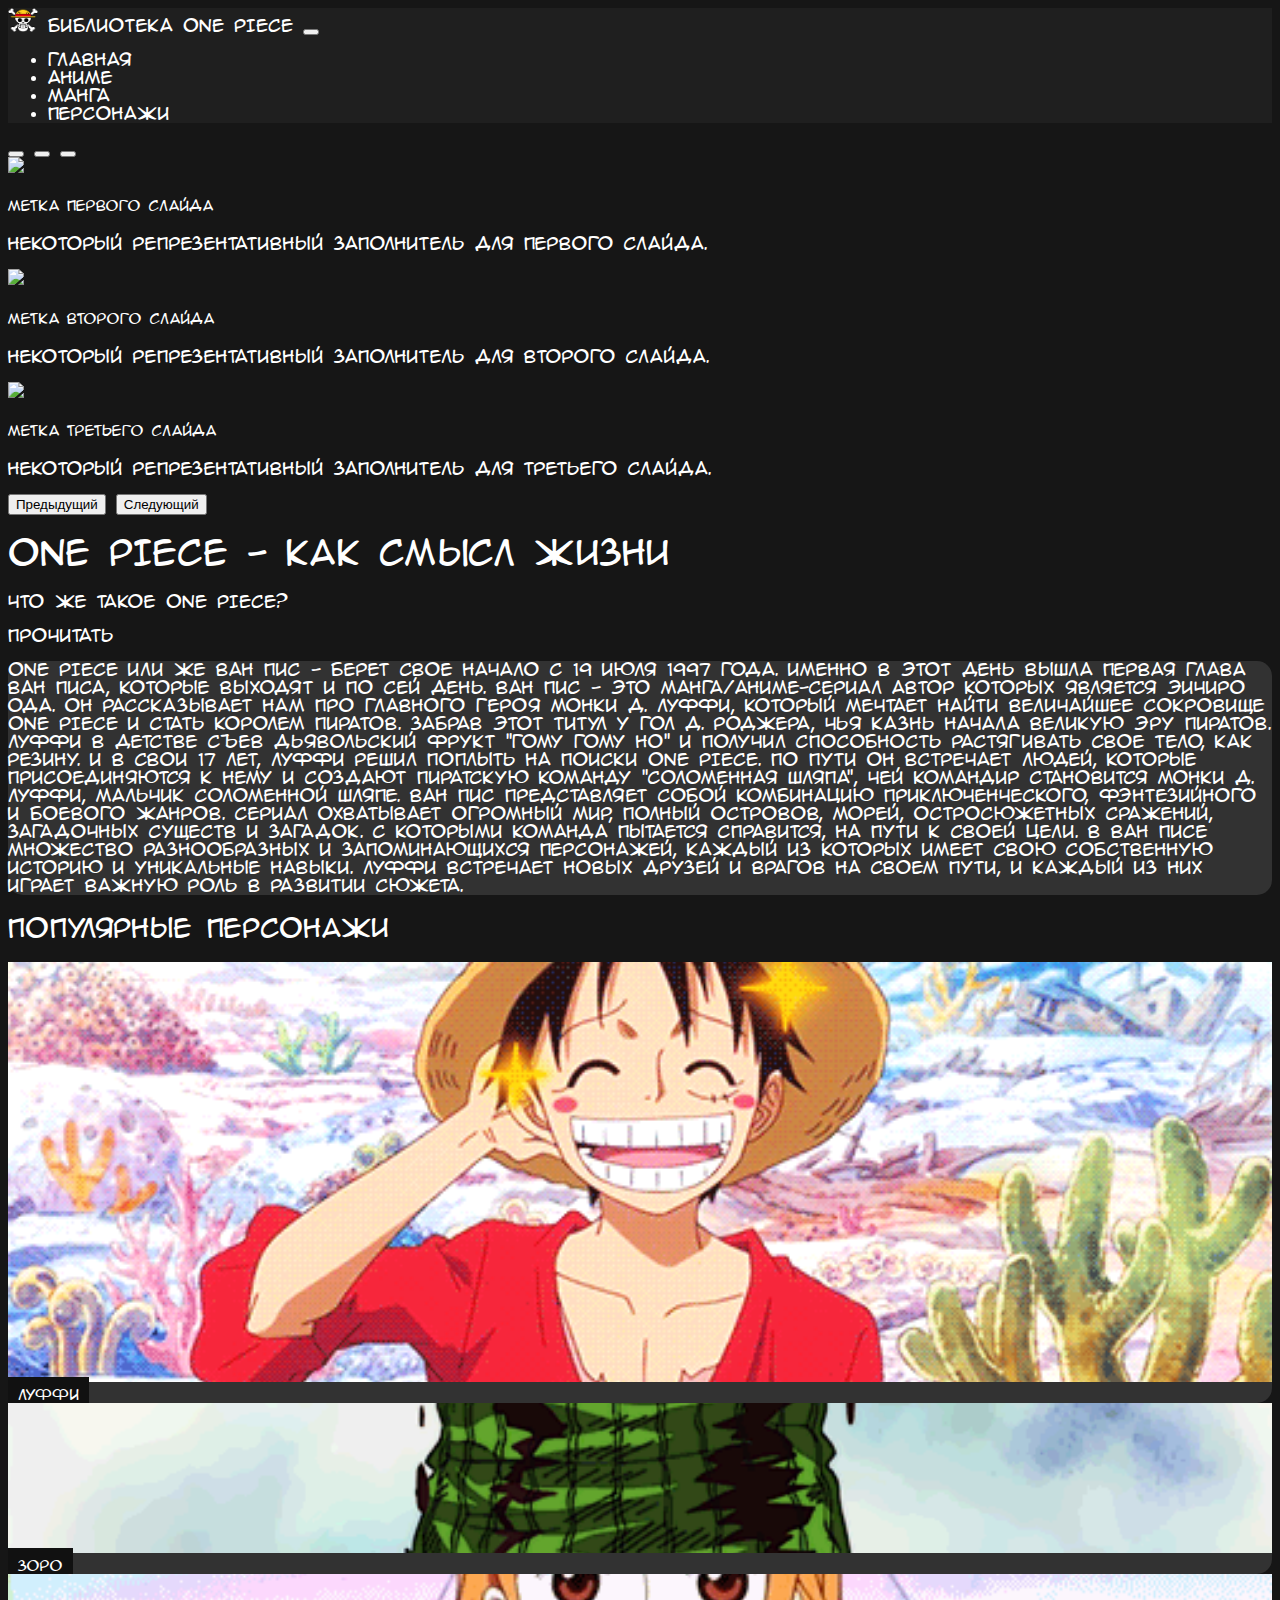
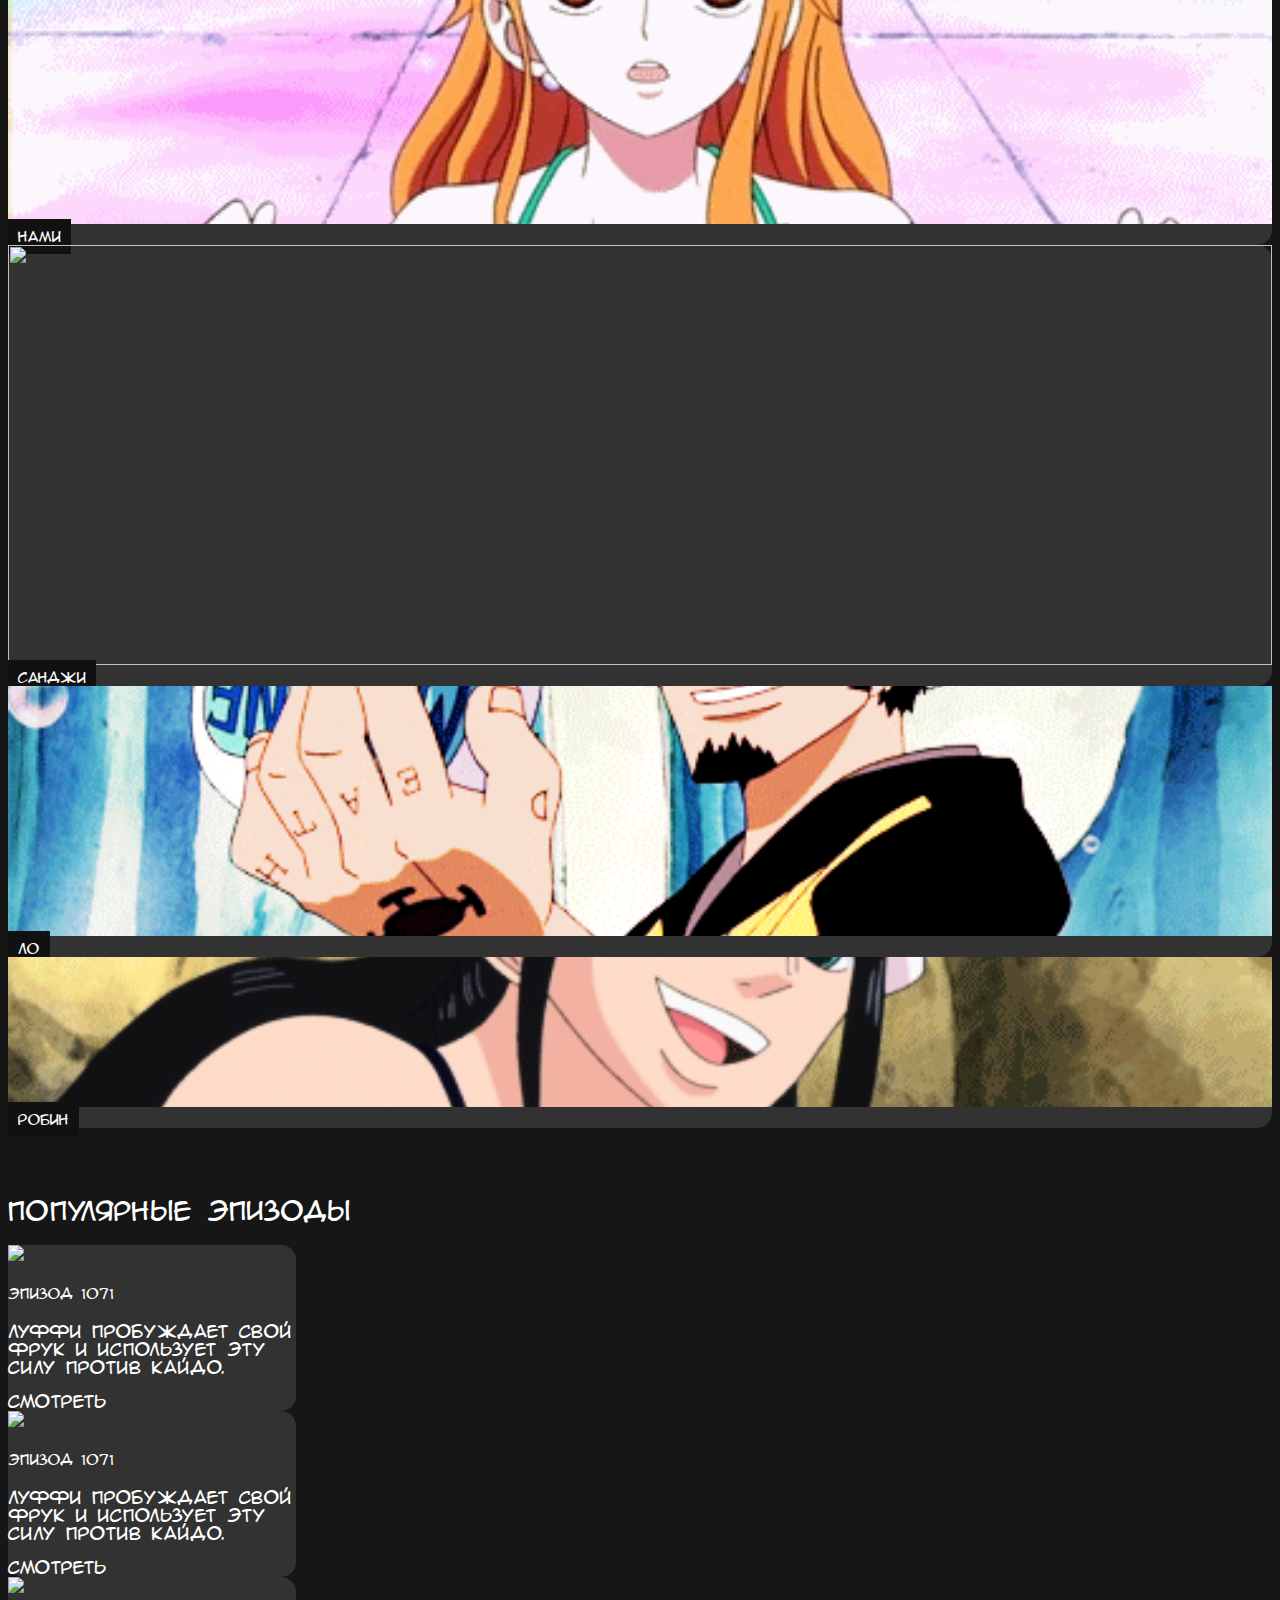
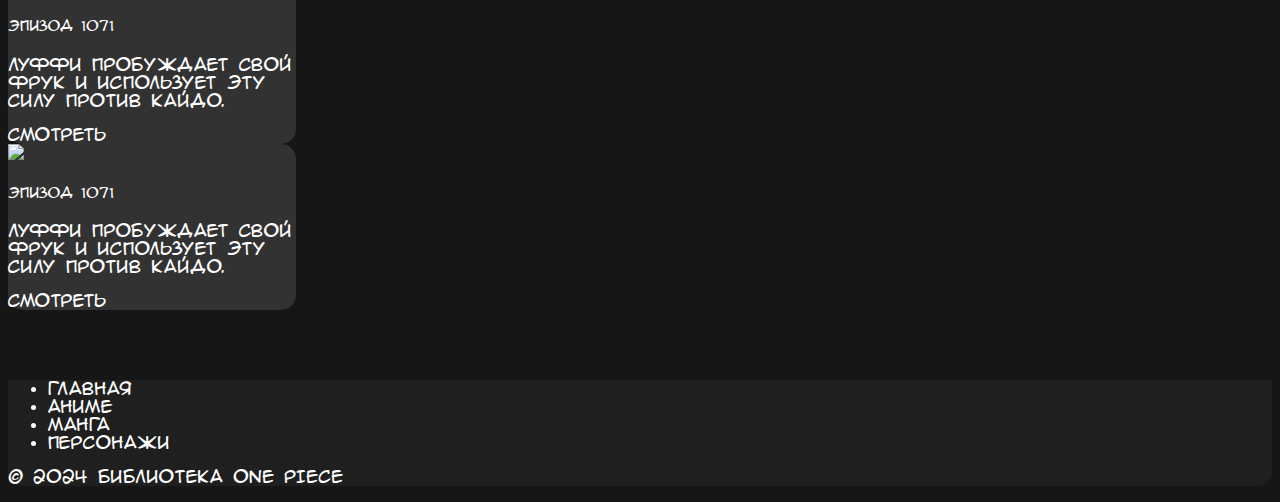
==== index.html @ 60ac5ba2 "1" ====
<!doctype html>
<html lang="ru">
  <head>
    <meta charset="utf-8">
    <meta name="viewport" content="width=device-width, initial-scale=1">
    <title>Библиотека One Piece</title>
    <link href="https://cdn.jsdelivr.net/npm/bootstrap@5.3.2/dist/css/bootstrap.min.css" rel="stylesheet" integrity="sha384-T3c6CoIi6uLrA9TneNEoa7RxnatzjcDSCmG1MXxSR1GAsXEV/Dwwykc2MPK8M2HN" crossorigin="anonymous">
		<link rel="stylesheet" href="css/style.css">
		<link rel="icon" href="img/01eefe3662a40757d082404a19bce33b.png">
  </head>
  <body>
    <nav class="navbar navbar-expand-lg nav-underline" data-bs-theme="dark">
      <div class="container-fluid">
        <a class="navbar-brand text-danger-hover" href="index.html">
          <img src="img/01eefe3662a40757d082404a19bce33b.png" width="30" height="24" class="d-inline-block align-text-top">
          <span class="logo"> Библиотека One Piece</span>
        </a>
        <button class="navbar-toggler" type="button" data-bs-toggle="collapse" data-bs-target="#navbarNav" aria-controls="navbarNav" aria-expanded="false" aria-label="Переключатель навигации">
        	<span class="navbar-toggler-icon"></span>
        </button>
        <div class="collapse navbar-collapse" id="navbarNav">
          <ul class="navbar-nav">
            <li><a class="nav-link active text-custom-hover text-danger-hover" aria-current="page" href="index.html">Главная</a></li>
            <li><a class="nav-link text-custom-hover text-danger-hover" href="anime.html">Аниме</a></li>
            <li><a class="nav-link text-custom-hover text-danger-hover" href="manga.html">Манга</a></li>
            <li><a class="nav-link text-custom-hover text-danger-hover" href="characters.html">Персонажи</a></li>
          </ul>
        </div>
      </div>
    </nav>

		<div id="carouselExampleCaptions" class="carousel slide container mb-5">
			<div class="carousel-indicators">
				<button type="button" data-bs-target="#carouselExampleCaptions" data-bs-slide-to="0" class="active" aria-current="true" aria-label="Slide 1"></button>
				<button type="button" data-bs-target="#carouselExampleCaptions" data-bs-slide-to="1" aria-label="Slide 2"></button>
				<button type="button" data-bs-target="#carouselExampleCaptions" data-bs-slide-to="2" aria-label="Slide 3"></button>
			</div>
			<div class="carousel-inner">
				<div class="carousel-item active" data-bs-ride="carousel">
					<a href="anime.html"><img src="https://imgholder.ru/600x300/8493a8/adb9ca&text=фото+1&font=kelson" class="d-block w-100"></a>
					<div class="carousel-caption d-none d-md-block">
						<h5>Метка первого слайда</h5>
						<p>Некоторый репрезентативный заполнитель для первого слайда.</p>
					</div>
				</div>
				<div class="carousel-item">
					<img src="https://imgholder.ru/600x300/8493a8/adb9ca&text=фото+2&font=kelson" class="d-block w-100">
					<div class="carousel-caption d-none d-md-block">
						<h5>Метка второго слайда</h5>
						<p>Некоторый репрезентативный заполнитель для второго слайда.</p>
					</div>
				</div>
				<div class="carousel-item">
					<img src="https://imgholder.ru/600x300/8493a8/adb9ca&text=фото+3&font=kelson" class="d-block w-100">
					<div class="carousel-caption d-none d-md-block">
						<h5>Метка третьего слайда</h5>
						<p>Некоторый репрезентативный заполнитель для третьего слайда.</p>
					</div>
				</div>
			</div>
			<button class="carousel-control-prev" type="button" data-bs-target="#carouselExampleCaptions" data-bs-slide="prev">
				<span class="carousel-control-prev-icon" aria-hidden="true"></span>
				<span class="visually-hidden">Предыдущий</span>
			</button>
			<button class="carousel-control-next" type="button" data-bs-target="#carouselExampleCaptions" data-bs-slide="next">
				<span class="carousel-control-next-icon" aria-hidden="true"></span>
				<span class="visually-hidden">Следующий</span>
			</button>
		</div>

		<h1 class="text-center mb-4">One Piece - как смысл жизни</h1>
		<p class="container">Что же такое One Piece?</p>
		<div class="container mb-5">
			<a class="btn btn-danger mb-3" data-bs-toggle="collapse" href="#collapseExample1" role="button" aria-expanded="false" aria-controls="collapseExample">
				Прочитать
			</a>
			<div class="collapse" id="collapseExample1">
				<div class="card card-body">
					<p>
						One Piece или же Ван пис - берет свое начало с 19 июля 1997 года. Именно в этот день вышла первая глава Ван писа, которые выходят и по сей день. Ван пис - это манга/аниме-сериал автор которых является Эичиро Ода. Он рассказывает нам про главного героя Монки Д. Луффи, который мечтает найти величайшее сокровище One Piece и стать Королем Пиратов. Забрав этот титул у Гол Д. Роджера, чья казнь начала Великую эру пиратов. Луффи в детстве съев Дьявольский фрукт "Гому Гому но" и получил способность растягивать свое тело, как резину. И в свои 17 лет, Луффи решил поплыть на поиски One Piece. По пути он встречает людей, которые присоединяются к нему и создают пиратскую команду "Соломенная шляпа", чей командир становится Монки Д. Луффи, мальчик соломенной шляпе. Ван Пис представляет собой комбинацию приключенческого, фэнтезийного и боевого жанров. Сериал охватывает огромный мир, полный островов, морей, остросюжетных сражений, загадочных существ и загадок. С которыми команда пытается справится, на пути к своей цели. В Ван Писе множество разнообразных и запоминающихся персонажей, каждый из которых имеет свою собственную историю и уникальные навыки. Луффи встречает новых друзей и врагов на своем пути, и каждый из них играет важную роль в развитии сюжета.
					</p>
				</div>
			</div>
		</div>

		<div class="container mb-5">
			<h2>Популярные персонажи</h2>
			<div class="row row-cols-1 row-cols-md-2 row-cols-lg-4 section">
				<div class="col mb-4">
					<div class="card shadow-sm">
							<img src="img/liffygif.gif" class="object-fit-cover rounded" style="height: 420px;">
							<div class="card-img-overlay d-flex align-items-end shake">
									<a href="characters/luffy/luffy.html"><h5 class="card-title card-black rounded stretched-link text-danger-hover">Луффи</h5></a>
							</div>
					</div>
				</div>
				<div class="column mb-4">
					<div class="card shadow-sm mb-3">
						<img src="img/zorogif.gif" class="object-fit-cover rounded" style="height: 150px;">
						<div class="card-img-overlay d-flex align-items-end shake">
							<a href="characters/zoro/zoro.html"><h5 class="card-title card-black rounded stretched-link text-danger-hover">Зоро</h5></a>
						</div>
					</div>
					<div class="card shadow-sm mb-3">
						<img src="img/namigif.gif" class="object-fit-cover rounded" style="height: 250px;">
						<div class="card-img-overlay d-flex align-items-end shake">
							<a href="characters/nami/nami.html"><h5 class="card-title card-black rounded stretched-link text-danger-hover">Нами</h5></a>
						</div>
					</div>
				</div>
				<div class="col mb-4">
					<div class="card shadow-sm">
						<img src="img/sanjigif.gif" class="object-fit-cover rounded" style="height: 420px;">
						<div class="card-img-overlay d-flex align-items-end shake">
							<a href="characters/sanji/sanji.html"><h5 class="card-title card-black rounded stretched-link text-danger-hover">Санджи</h5></a>
						</div>
					</div>
				</div>
				<div class="column mb-4">
					<div class="card shadow-sm mb-3">
						<img src="img/lawgif.gif" class="object-fit-cover rounded" style="height: 250px;">
						<div class="card-img-overlay d-flex align-items-end shake">
							<a href="characters/law/index.html"><h5 class="card-title card-black rounded stretched-link text-danger-hover">Ло</h5></a>
						</div>
					</div>
					<div class="card shadow-sm">
						<img src="img/robin.gif" class="object-fit-cover rounded" style="height: 150px;">
						<div class="card-img-overlay d-flex align-items-end shake">
							<a href="characters/robin/robin.html"><h5 class="card-title card-black rounded stretched-link text-danger-hover">Робин</h5></a>
						</div>
					</div>
				</div>
			</div>

			<div class="section">
				<h2>Популярные эпизоды</h2>
				<div class="row row-cols-1 row-cols-md-2 row-cols-lg-4 flex">
					<div class="col mb-4 d-flex justify-content-center">
						<div class="card card-popular" >
							<img src="img/gear-5.gif" class="card-img-top">
							<div class="card-body">
								<h5 class="card-title">Эпизод 1071</h5>
								<p class="card-text">Луффи пробуждает свой фрук и использует эту силу против Кайдо.</p>
							</div>
							<div class="card-body">
								<a href="#" class="card-link text-danger-hover">Смотреть</a>
							</div>
						</div>
					</div>
					<div class="col mb-4 d-flex justify-content-center">
						<div class="card card-popular" >
							<img src="img/gear-5.gif" class="card-img-top">
							<div class="card-body">
								<h5 class="card-title">Эпизод 1071</h5>
								<p class="card-text">Луффи пробуждает свой фрук и использует эту силу против Кайдо.</p>
							</div>
							<div class="card-body">
								<a href="#" class="card-link text-danger-hover">Смотреть</a>
							</div>
						</div>
					</div>
					<div class="col mb-4 d-flex justify-content-center">
						<div class="card card-popular" >
							<img src="img/gear-5.gif" class="card-img-top">
							<div class="card-body">
								<h5 class="card-title">Эпизод 1071</h5>
								<p class="card-text">Луффи пробуждает свой фрук и использует эту силу против Кайдо.</p>
							</div>
							<div class="card-body">
								<a href="#" class="card-link text-danger-hover">Смотреть</a>
							</div>
						</div>
					</div>
					<div class="col mb-4 d-flex justify-content-center">
						<div class="card card-popular" >
							<img src="img/gear-5.gif" class="card-img-top">
							<div class="card-body">
								<h5 class="card-title">Эпизод 1071</h5>
								<p class="card-text">Луффи пробуждает свой фрук и использует эту силу против Кайдо.</p>
							</div>
							<div class="card-body">
								<a href="#" class="card-link text-danger-hover">Смотреть</a>
							</div>
						</div>
					</div>
				</div>
			</div>
		</div>

		<footer class="container footer-color pt-4">
			<nav class="navbar navbar-expand-lg nav-underline">
				<div class="container justify-content-center">
					<ul class="navbar-nav text-center"> 
						<li class="mr0 me-5"><a class="text-custom-hover text-danger-hover" href="index.html">Главная</a></li>
						<li class="mr0 me-5"><a class="text-custom-hover text-danger-hover" href="anime.html">Аниме</a></li>
						<li class="mr0 me-5"><a class="text-custom-hover text-danger-hover" href="manga.html">Манга</a></li>
						<li class="mr0 me-5"><a class="text-custom-hover text-danger-hover" href="characters.html">Персонажи</a></li>
					</ul>
				</div>
			</nav>
			<div class="text-center p-3 rounded">
				<p class="footer-copyright">&copy; 2024 Библиотека One Piece</p>
			</div>
		</footer>
    <script src="https://cdn.jsdelivr.net/npm/bootstrap@5.0.2/dist/js/bootstrap.bundle.min.js" integrity="sha384-MrcW6ZMFYlzcLA8Nl+NtUVF0sA7MsXsP1UyJoMp4YLEuNSfAP+JcXn/tWtIaxVXM" crossorigin="anonymous"></script>
  </body>
</html>
---- css/style.css ----
@font-face {
  font-family: "animeacelight";
  src: local("animeacelight"), local("animeacelight"),
    url("/fonts/animeacelight.woff2") format("woff2"),
    url("/fonts/animeacelight.woff") format("woff");
  font-weight: 700;
  font-style: normal;
}

html {
  font-size: 16px;
}

body {
  color: #fff;
  background-color: #161616;
  font-family: "animeacelight";
}

p {
  color: #fff !important;
}

a {
  color: #fff;
  text-decoration: none;
}

h1,
h2,
h3,
h4,
h5,
h6 {
  color: #fff !important;
}

.navbar {
	background-color: #1f1f1f;
}

.object-fit-cover {
  object-fit: cover;
  width: 100%;
}

.section {
  margin-bottom: 70px;
}

.shake:hover {
  animation: shake 1s !important;
  animation-iteration-count: infinite !important;
  z-index: 1;
}

@keyframes shake {
  0% {
    transform: translate(1px, 1px) rotate(0deg);
  }
  10% {
    transform: translate(-1px, -2px) rotate(-1deg);
  }
  20% {
    transform: translate(-3px, 0px) rotate(1deg);
  }
  30% {
    transform: translate(3px, 2px) rotate(0deg);
  }
  40% {
    transform: translate(1px, -1px) rotate(1deg);
  }
  50% {
    transform: translate(-1px, 2px) rotate(-1deg);
  }
  60% {
    transform: translate(-3px, 1px) rotate(0deg);
  }
  70% {
    transform: translate(3px, 1px) rotate(-1deg);
  }
  80% {
    transform: translate(-1px, -1px) rotate(1deg);
  }
  90% {
    transform: translate(1px, 2px) rotate(0deg);
  }
  100% {
    transform: translate(1px, -2px) rotate(-1deg);
  }
}

.card {
  background-color: #323232;
  border-radius: 15px;
}

.card-popular {
  width: 18rem !important;
}

.footer-color {
  background-color: #1f1f1f;
  border-radius: 15px;
}

.carousel-inner {
  border-radius: 5%;
}

.object-fit-cover {
  object-fit: cover;
  width: 100%;
}

.object-fit-contain {
  object-fit: contain;
  width: 100%;
}

.text-grey {
  color: #6c6c6c;
}

.card-black {
  display: inline;
  padding: 10px;
  background-color: #111;
}

.height-480px img {
  max-height: 480px;
}

.section {
  margin-bottom: 70px;
}

.text-danger-hover:hover {
  color: #dc3545 !important; /* Цвет красный */
  transition: 0.2s;
}

.btn-danger-hover:hover {
  color: #fff; /* Цвет текста белый */
  background-color: #dc3545; /* Цвет фона красный */
  border-color: #dc3545; /* Цвет границы красный */
}

.btn-danger {
	transition: background-color 0.3s ease-in-out, border-color 0.3s ease-in-out; /*стилизация кнопок не забыть в диполомчик прописать ато забыл про это*/
}

.btn-danger:hover {
	border-color: #323232 !important;
	background-color: #323232 !important;
}

#myBtn {
	display: none;
	position: fixed;
	bottom: 20px;
	right: 30px;
	z-index: 99;
	border: none;
	outline: none;
	background-color: #dc3545;
	color: white;
	cursor: pointer;
	padding: 12px 24px;
	border-radius: 10px;
	font-size: 30px;
	transition: 0.3s ease-in-out;
}

#myBtn:hover {
	background-color: #323232;
}

.series-name {
  font-size: 10px; 
  border: 1px solid #000; 
  padding: 5px; 
  border-radius: 5px; 
  display: inline-block;
}

.series-title {
  background-color: #1f1f1f; 
  border-radius: 15px;
}

.btn-txt {
  font-size: 12px;
}

.manga-img {
	height: 0;
  border-radius: 15px;
	padding-top: 162.25%;
	background-size: cover;
	background-position: center;
}

@media (max-width: 576px) {
	.logo {
		font-size: 0;
	}
}

@media (max-width: 1199px) {
	.card-column {
		flex-direction: column;
	}
}

@media (max-width: 992px) {
  .mr0 {
    margin: 0 !important;
  }
}
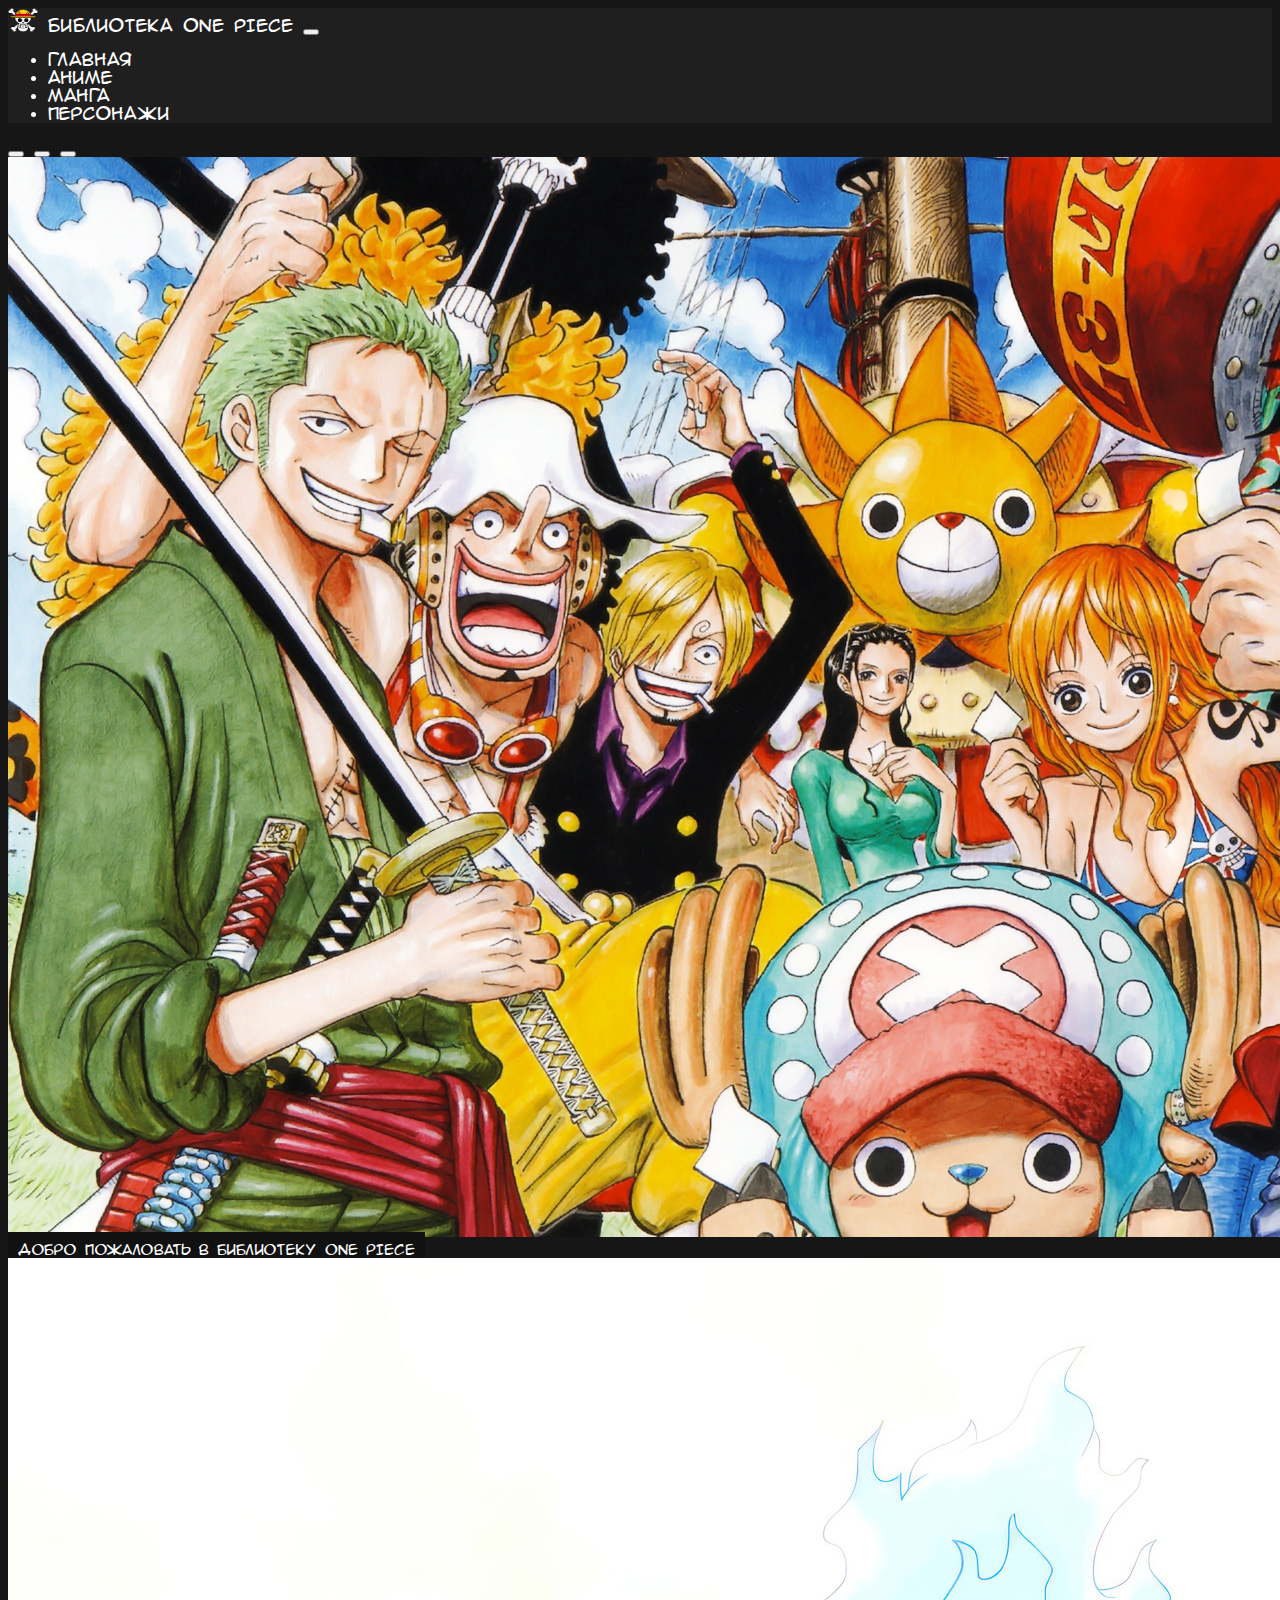
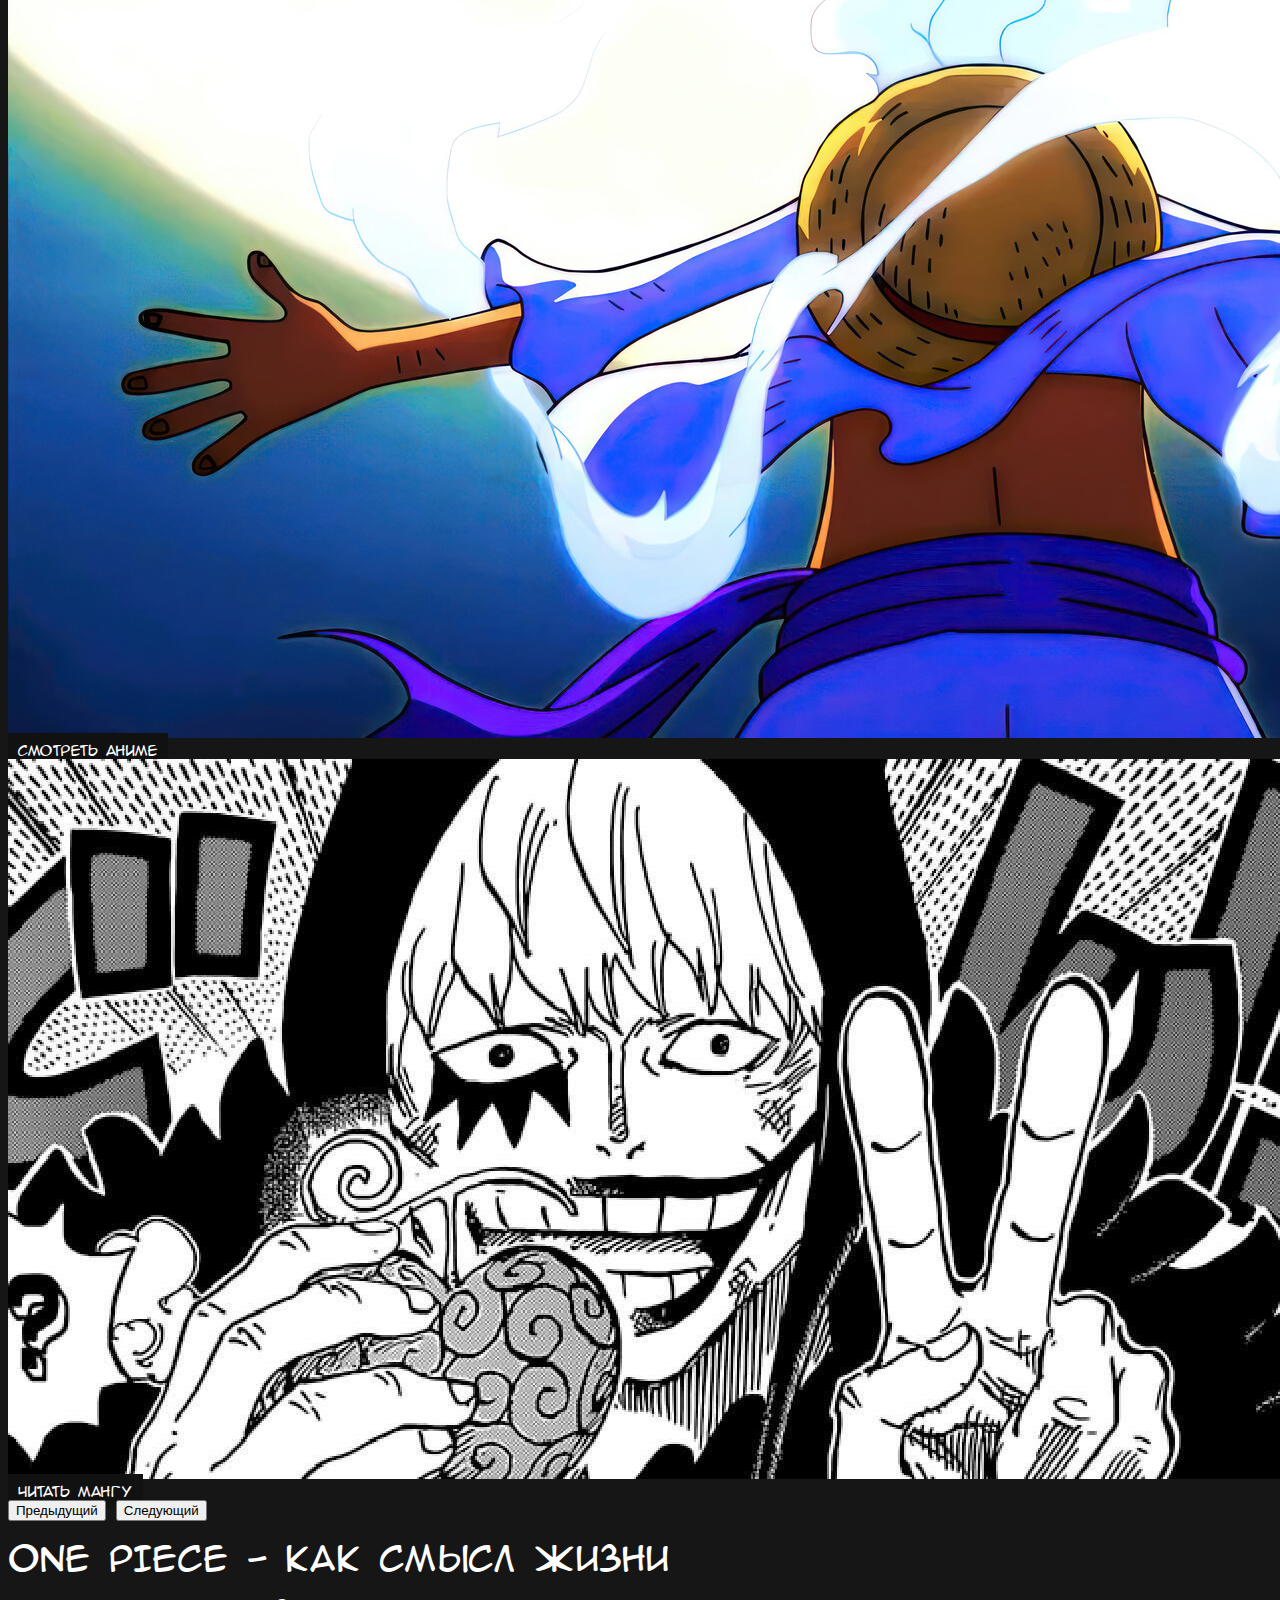
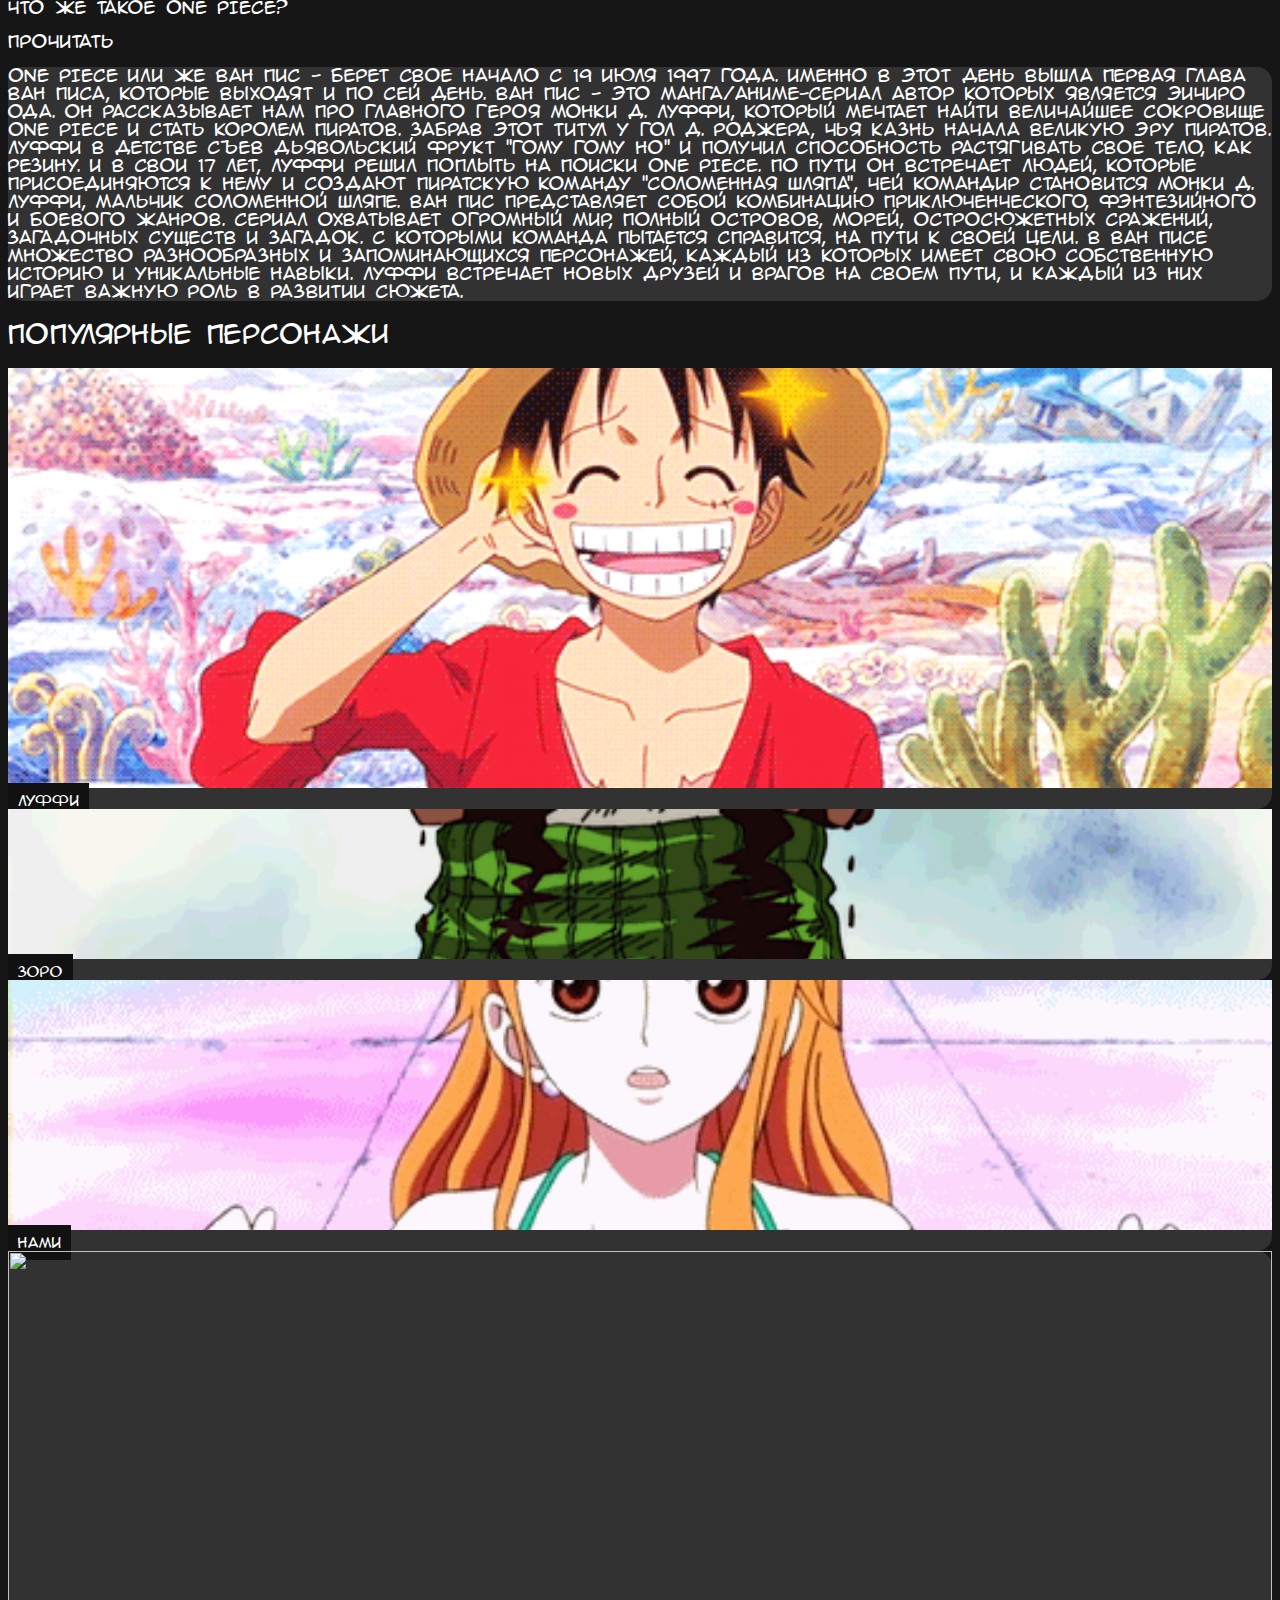
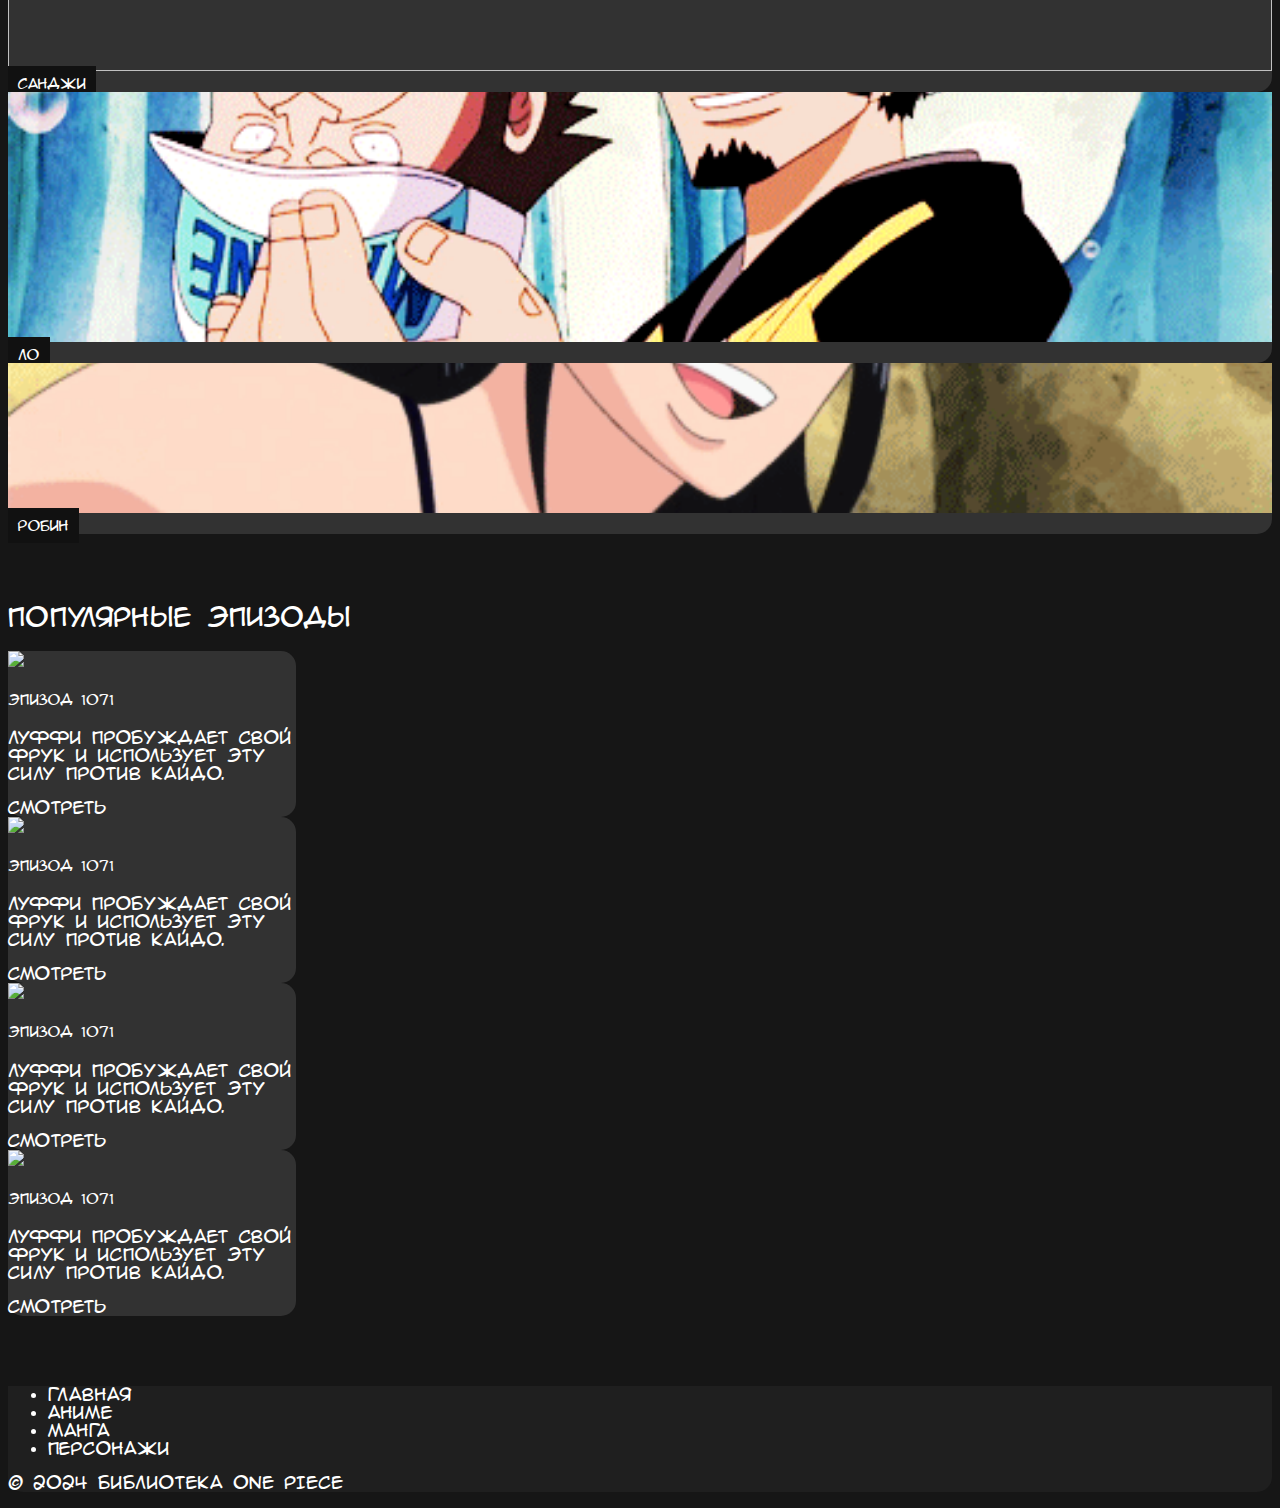
==== commit 02665d92: "full" ====
--- a/index.html
+++ b/index.html
@@ -37,24 +37,21 @@
 			</div>
 			<div class="carousel-inner">
 				<div class="carousel-item active" data-bs-ride="carousel">
-					<a href="anime.html"><img src="https://imgholder.ru/600x300/8493a8/adb9ca&text=фото+1&font=kelson" class="d-block w-100"></a>
+					<a href="#"><img src="img/one_piece_index1.jpeg" class="d-block w-100"></a>
 					<div class="carousel-caption d-none d-md-block">
-						<h5>Метка первого слайда</h5>
-						<p>Некоторый репрезентативный заполнитель для первого слайда.</p>
+						<h5 class="card-black rounded">Добро пожаловать в Библиотеку One Piece</h5>
 					</div>
 				</div>
 				<div class="carousel-item">
-					<img src="https://imgholder.ru/600x300/8493a8/adb9ca&text=фото+2&font=kelson" class="d-block w-100">
+					<a href="anime.html"><img src="img/one_piece_index2.jpeg" class="d-block w-100"></a>
 					<div class="carousel-caption d-none d-md-block">
-						<h5>Метка второго слайда</h5>
-						<p>Некоторый репрезентативный заполнитель для второго слайда.</p>
+						<h5 class="card-black rounded">Смотреть аниме</h5>
 					</div>
 				</div>
 				<div class="carousel-item">
-					<img src="https://imgholder.ru/600x300/8493a8/adb9ca&text=фото+3&font=kelson" class="d-block w-100">
+					<a href="manga.html"><img src="img/one_piece_index3.jpeg" class="d-block w-100"></a>
 					<div class="carousel-caption d-none d-md-block">
-						<h5>Метка третьего слайда</h5>
-						<p>Некоторый репрезентативный заполнитель для третьего слайда.</p>
+						<h5 class="card-black rounded">Читать мангу</h5>
 					</div>
 				</div>
 			</div>
@@ -90,7 +87,7 @@
 					<div class="card shadow-sm">
 							<img src="img/liffygif.gif" class="object-fit-cover rounded" style="height: 420px;">
 							<div class="card-img-overlay d-flex align-items-end shake">
-									<a href="characters/luffy/luffy.html"><h5 class="card-title card-black rounded stretched-link text-danger-hover">Луффи</h5></a>
+									<a href="characters/luffy/luffy.html"><h5 class="card-black rounded stretched-link text-danger-hover">Луффи</h5></a>
 							</div>
 					</div>
 				</div>
@@ -98,13 +95,13 @@
 					<div class="card shadow-sm mb-3">
 						<img src="img/zorogif.gif" class="object-fit-cover rounded" style="height: 150px;">
 						<div class="card-img-overlay d-flex align-items-end shake">
-							<a href="characters/zoro/zoro.html"><h5 class="card-title card-black rounded stretched-link text-danger-hover">Зоро</h5></a>
+							<a href="characters/zoro/zoro.html"><h5 class="card-black rounded stretched-link text-danger-hover">Зоро</h5></a>
 						</div>
 					</div>
 					<div class="card shadow-sm mb-3">
 						<img src="img/namigif.gif" class="object-fit-cover rounded" style="height: 250px;">
 						<div class="card-img-overlay d-flex align-items-end shake">
-							<a href="characters/nami/nami.html"><h5 class="card-title card-black rounded stretched-link text-danger-hover">Нами</h5></a>
+							<a href="characters/nami/nami.html"><h5 class="card-black rounded stretched-link text-danger-hover">Нами</h5></a>
 						</div>
 					</div>
 				</div>
@@ -112,7 +109,7 @@
 					<div class="card shadow-sm">
 						<img src="img/sanjigif.gif" class="object-fit-cover rounded" style="height: 420px;">
 						<div class="card-img-overlay d-flex align-items-end shake">
-							<a href="characters/sanji/sanji.html"><h5 class="card-title card-black rounded stretched-link text-danger-hover">Санджи</h5></a>
+							<a href="characters/sanji/sanji.html"><h5 class="card-black rounded stretched-link text-danger-hover">Санджи</h5></a>
 						</div>
 					</div>
 				</div>
@@ -120,13 +117,13 @@
 					<div class="card shadow-sm mb-3">
 						<img src="img/lawgif.gif" class="object-fit-cover rounded" style="height: 250px;">
 						<div class="card-img-overlay d-flex align-items-end shake">
-							<a href="characters/law/index.html"><h5 class="card-title card-black rounded stretched-link text-danger-hover">Ло</h5></a>
+							<a href="characters/law/index.html"><h5 class="card-black rounded stretched-link text-danger-hover">Ло</h5></a>
 						</div>
 					</div>
 					<div class="card shadow-sm">
 						<img src="img/robin.gif" class="object-fit-cover rounded" style="height: 150px;">
 						<div class="card-img-overlay d-flex align-items-end shake">
-							<a href="characters/robin/robin.html"><h5 class="card-title card-black rounded stretched-link text-danger-hover">Робин</h5></a>
+							<a href="characters/robin/robin.html"><h5 class="card-black rounded stretched-link text-danger-hover">Робин</h5></a>
 						</div>
 					</div>
 				</div>
--- a/css/style.css
+++ b/css/style.css
@@ -218,4 +218,42 @@
   .mr0 {
     margin: 0 !important;
   }
+}
+
+/* описать */
+
+.nav-txt {
+  color: #9a9a9a;
+}
+
+.accordion-bg {
+	background-color: #161616;
+}
+
+.accordion-bg-button {
+	background-color: #1d1c1c;
+}
+
+.t-white {
+	color: white;
+}
+
+.sm-card:hover {
+	opacity: 0.5;
+	cursor: pointer;
+	transition: 0.3s;
+}
+.sm-card {
+  max-width: 200px; 
+  height: auto;
+}
+
+.inline {
+	display: inline;
+}
+
+@media (max-width: 576px) {
+  .sm-card {
+    max-width: 100px;
+  }
 }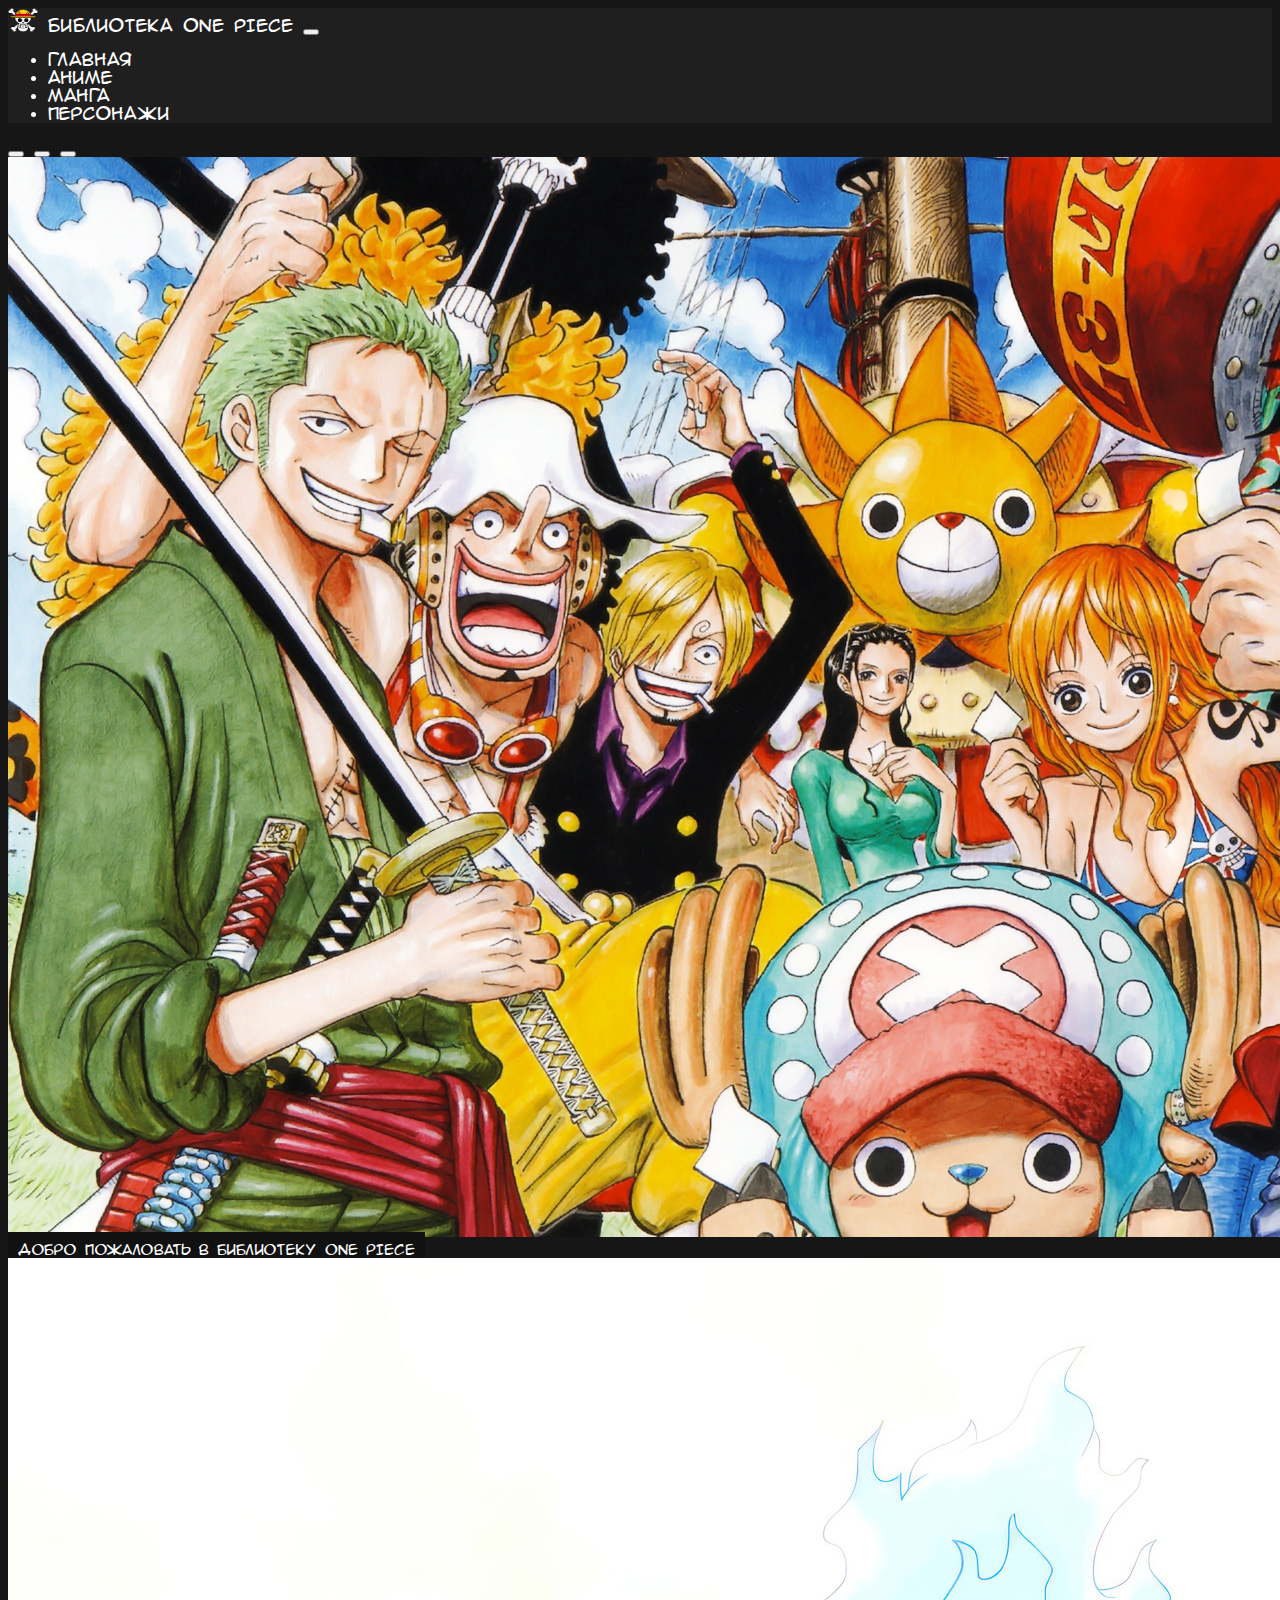
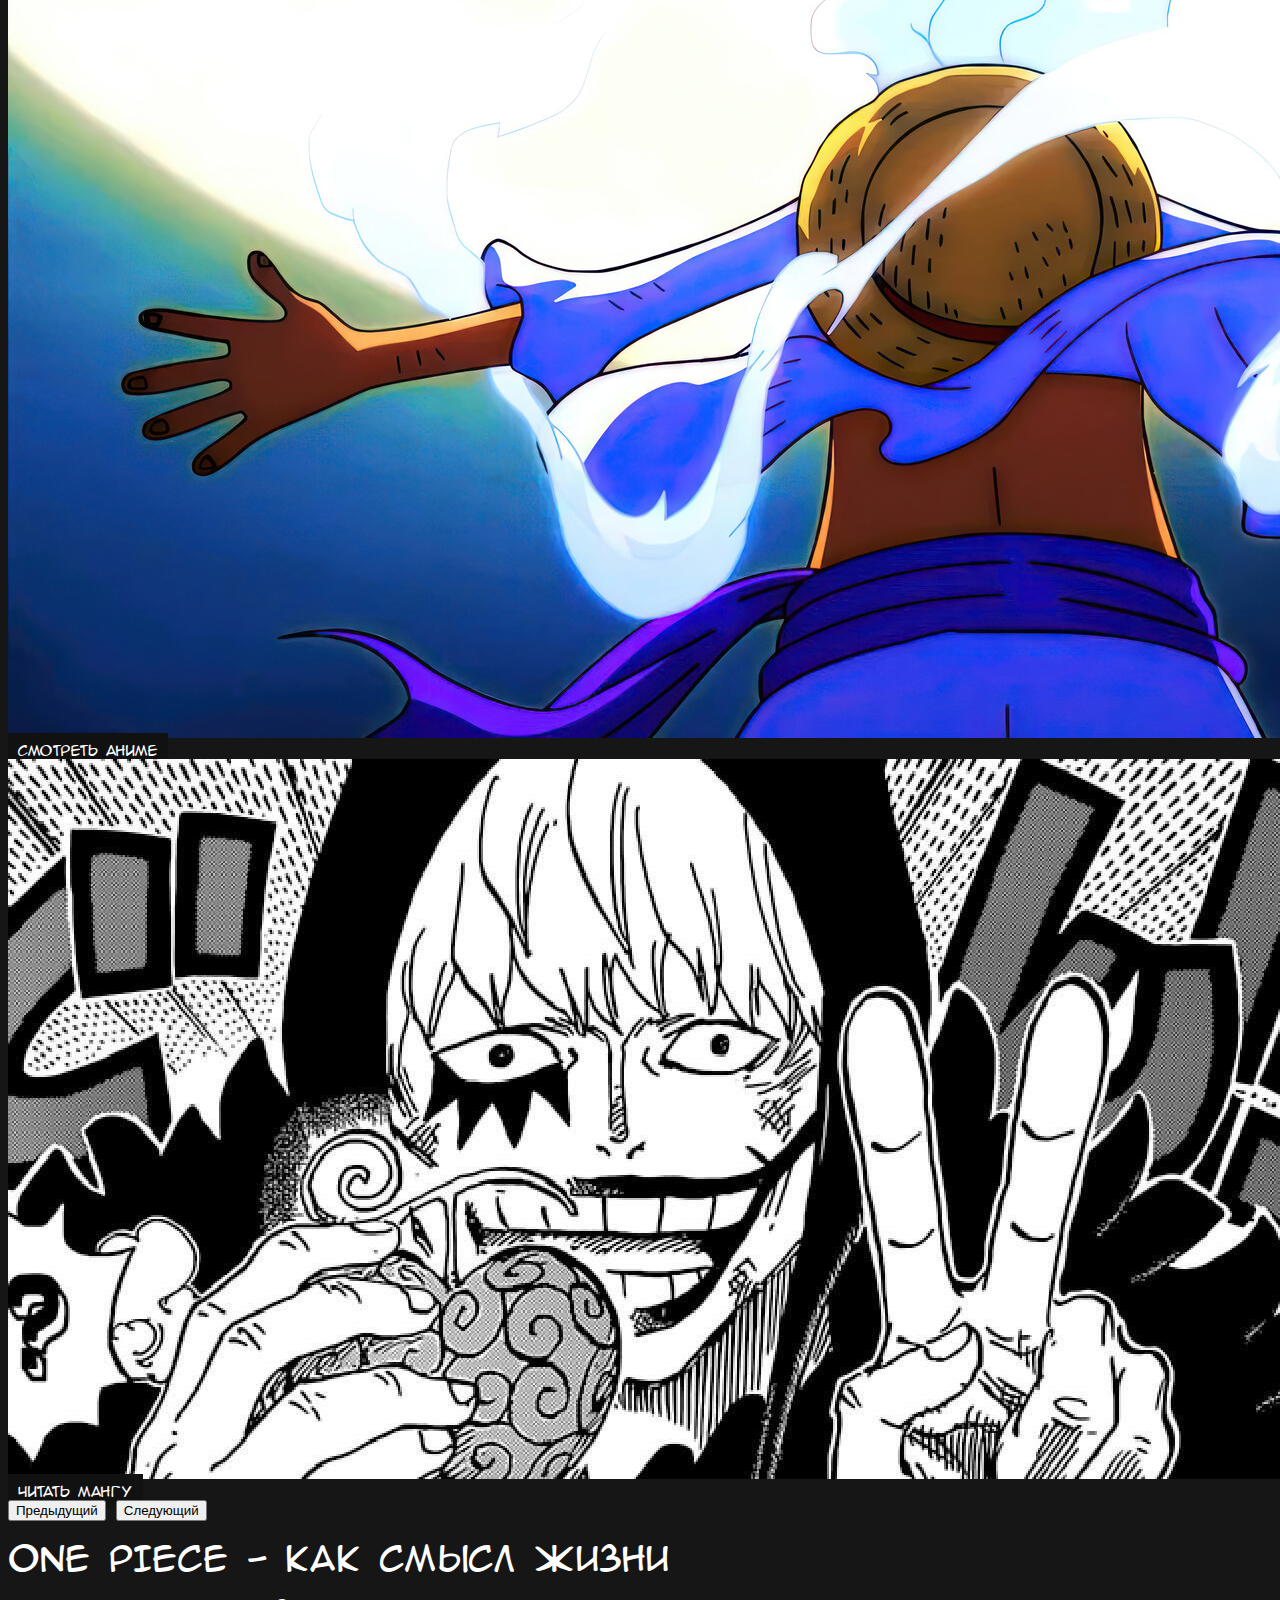
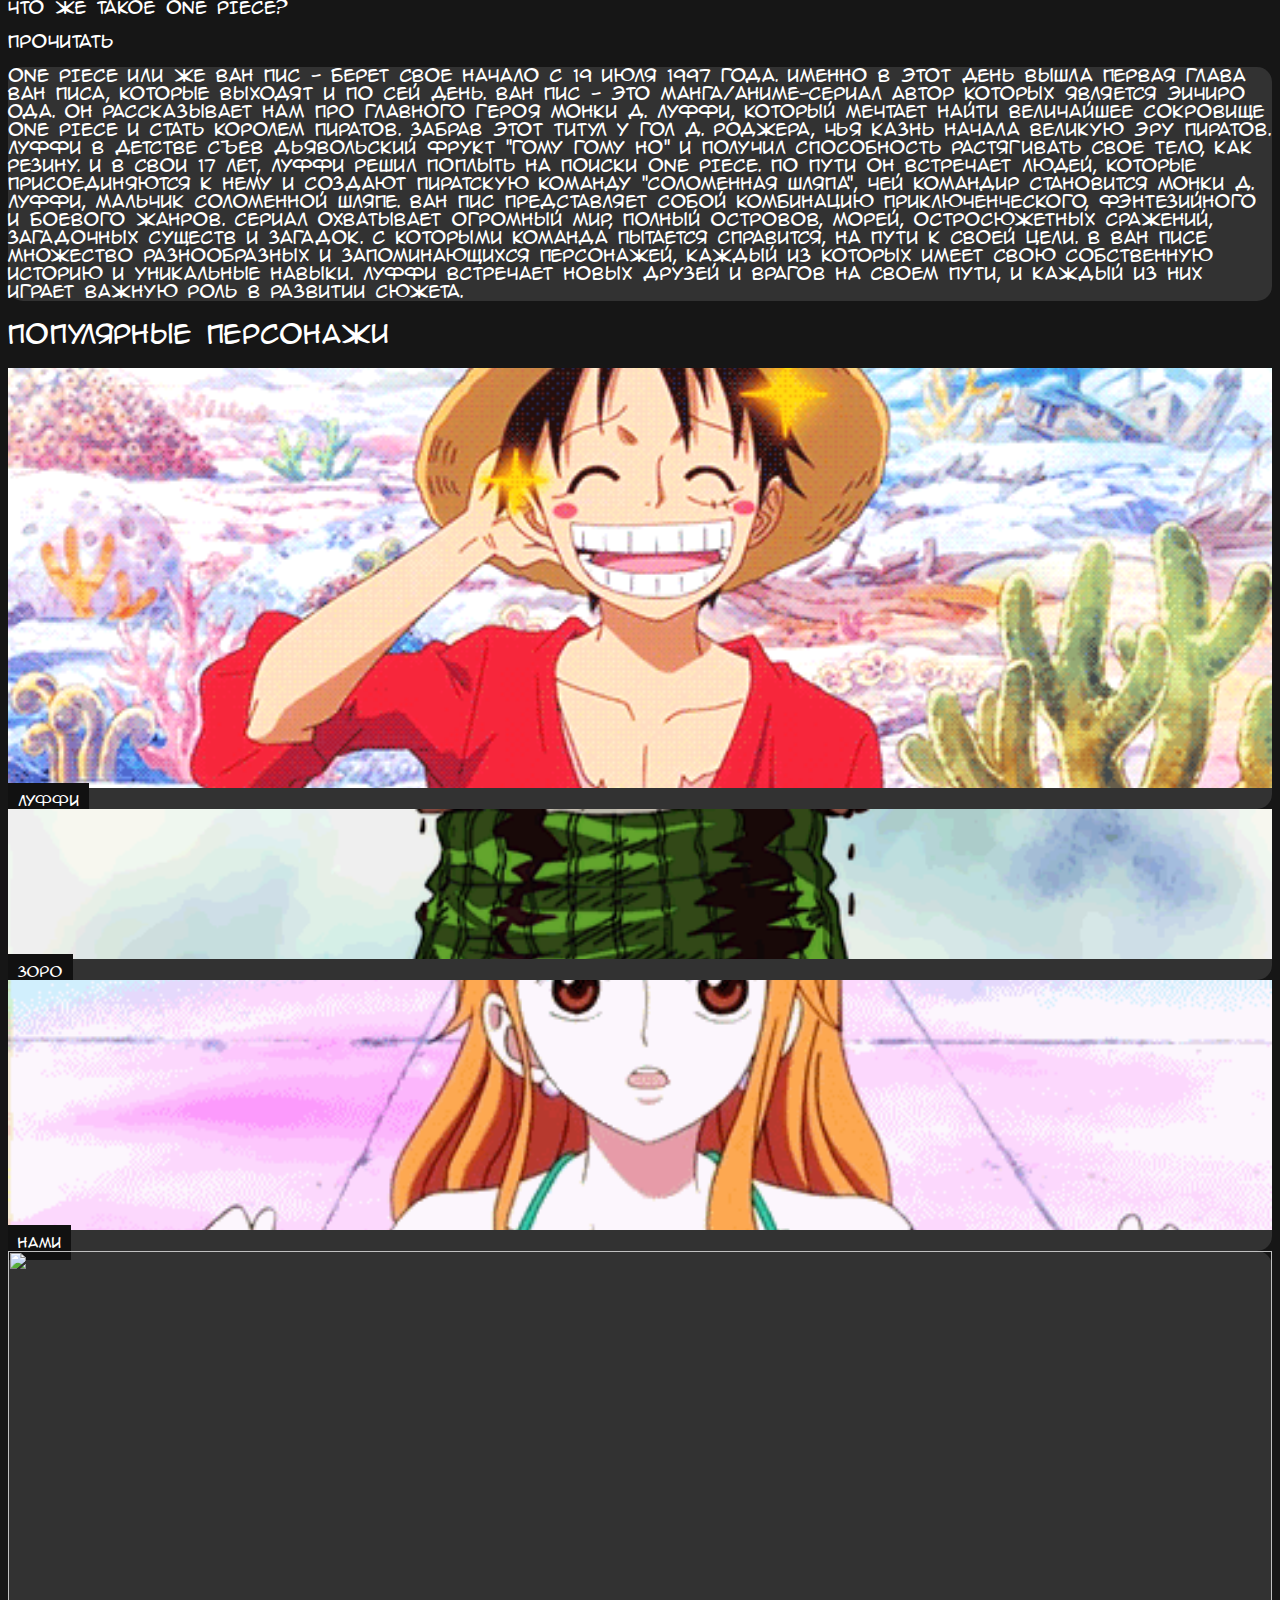
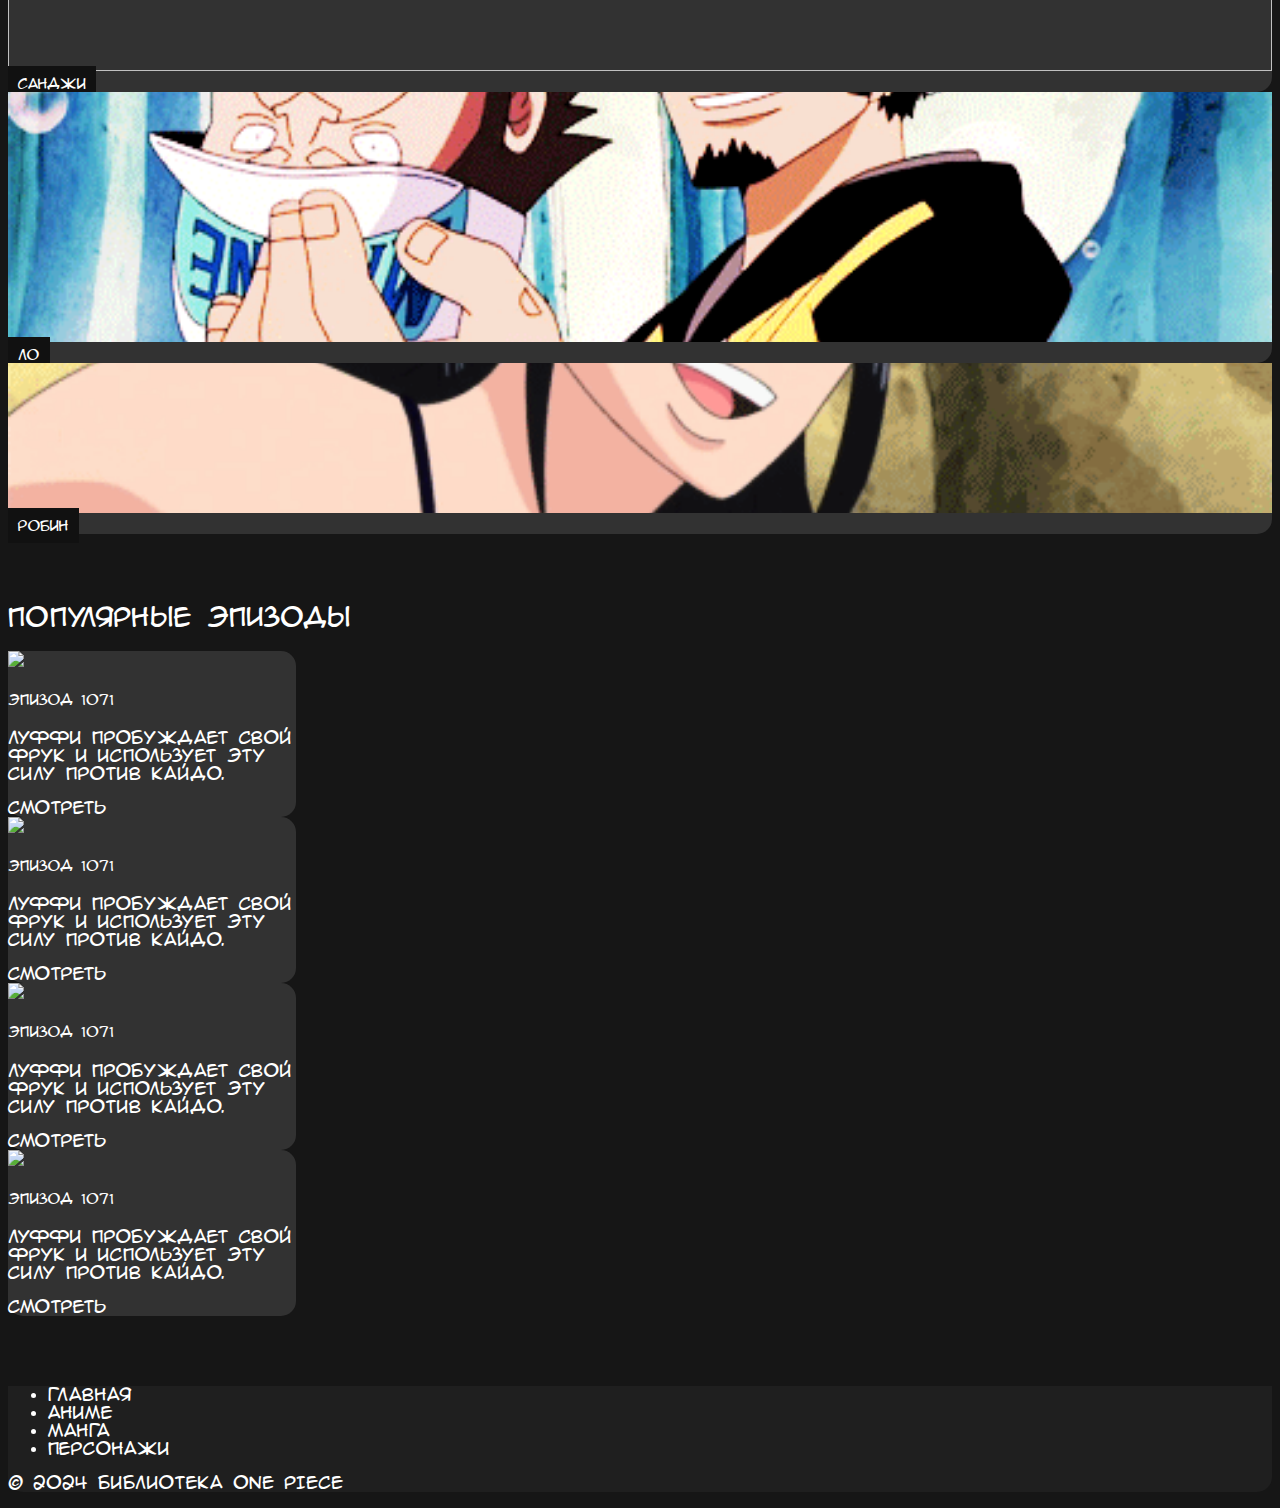
==== commit e0e882da: "del card-title" ====
--- a/index.html
+++ b/index.html
@@ -136,43 +136,43 @@
 						<div class="card card-popular" >
 							<img src="img/gear-5.gif" class="card-img-top">
 							<div class="card-body">
-								<h5 class="card-title">Эпизод 1071</h5>
-								<p class="card-text">Луффи пробуждает свой фрук и использует эту силу против Кайдо.</p>
-							</div>
-							<div class="card-body">
-								<a href="#" class="card-link text-danger-hover">Смотреть</a>
-							</div>
-						</div>
-					</div>
-					<div class="col mb-4 d-flex justify-content-center">
-						<div class="card card-popular" >
-							<img src="img/gear-5.gif" class="card-img-top">
-							<div class="card-body">
-								<h5 class="card-title">Эпизод 1071</h5>
-								<p class="card-text">Луффи пробуждает свой фрук и использует эту силу против Кайдо.</p>
-							</div>
-							<div class="card-body">
-								<a href="#" class="card-link text-danger-hover">Смотреть</a>
-							</div>
-						</div>
-					</div>
-					<div class="col mb-4 d-flex justify-content-center">
-						<div class="card card-popular" >
-							<img src="img/gear-5.gif" class="card-img-top">
-							<div class="card-body">
-								<h5 class="card-title">Эпизод 1071</h5>
-								<p class="card-text">Луффи пробуждает свой фрук и использует эту силу против Кайдо.</p>
-							</div>
-							<div class="card-body">
-								<a href="#" class="card-link text-danger-hover">Смотреть</a>
-							</div>
-						</div>
-					</div>
-					<div class="col mb-4 d-flex justify-content-center">
-						<div class="card card-popular" >
-							<img src="img/gear-5.gif" class="card-img-top">
-							<div class="card-body">
-								<h5 class="card-title">Эпизод 1071</h5>
+								<h5>Эпизод 1071</h5>
+								<p class="card-text">Луффи пробуждает свой фрук и использует эту силу против Кайдо.</p>
+							</div>
+							<div class="card-body">
+								<a href="#" class="card-link text-danger-hover">Смотреть</a>
+							</div>
+						</div>
+					</div>
+					<div class="col mb-4 d-flex justify-content-center">
+						<div class="card card-popular" >
+							<img src="img/gear-5.gif" class="card-img-top">
+							<div class="card-body">
+								<h5>Эпизод 1071</h5>
+								<p class="card-text">Луффи пробуждает свой фрук и использует эту силу против Кайдо.</p>
+							</div>
+							<div class="card-body">
+								<a href="#" class="card-link text-danger-hover">Смотреть</a>
+							</div>
+						</div>
+					</div>
+					<div class="col mb-4 d-flex justify-content-center">
+						<div class="card card-popular" >
+							<img src="img/gear-5.gif" class="card-img-top">
+							<div class="card-body">
+								<h5>Эпизод 1071</h5>
+								<p class="card-text">Луффи пробуждает свой фрук и использует эту силу против Кайдо.</p>
+							</div>
+							<div class="card-body">
+								<a href="#" class="card-link text-danger-hover">Смотреть</a>
+							</div>
+						</div>
+					</div>
+					<div class="col mb-4 d-flex justify-content-center">
+						<div class="card card-popular" >
+							<img src="img/gear-5.gif" class="card-img-top">
+							<div class="card-body">
+								<h5>Эпизод 1071</h5>
 								<p class="card-text">Луффи пробуждает свой фрук и использует эту силу против Кайдо.</p>
 							</div>
 							<div class="card-body">
